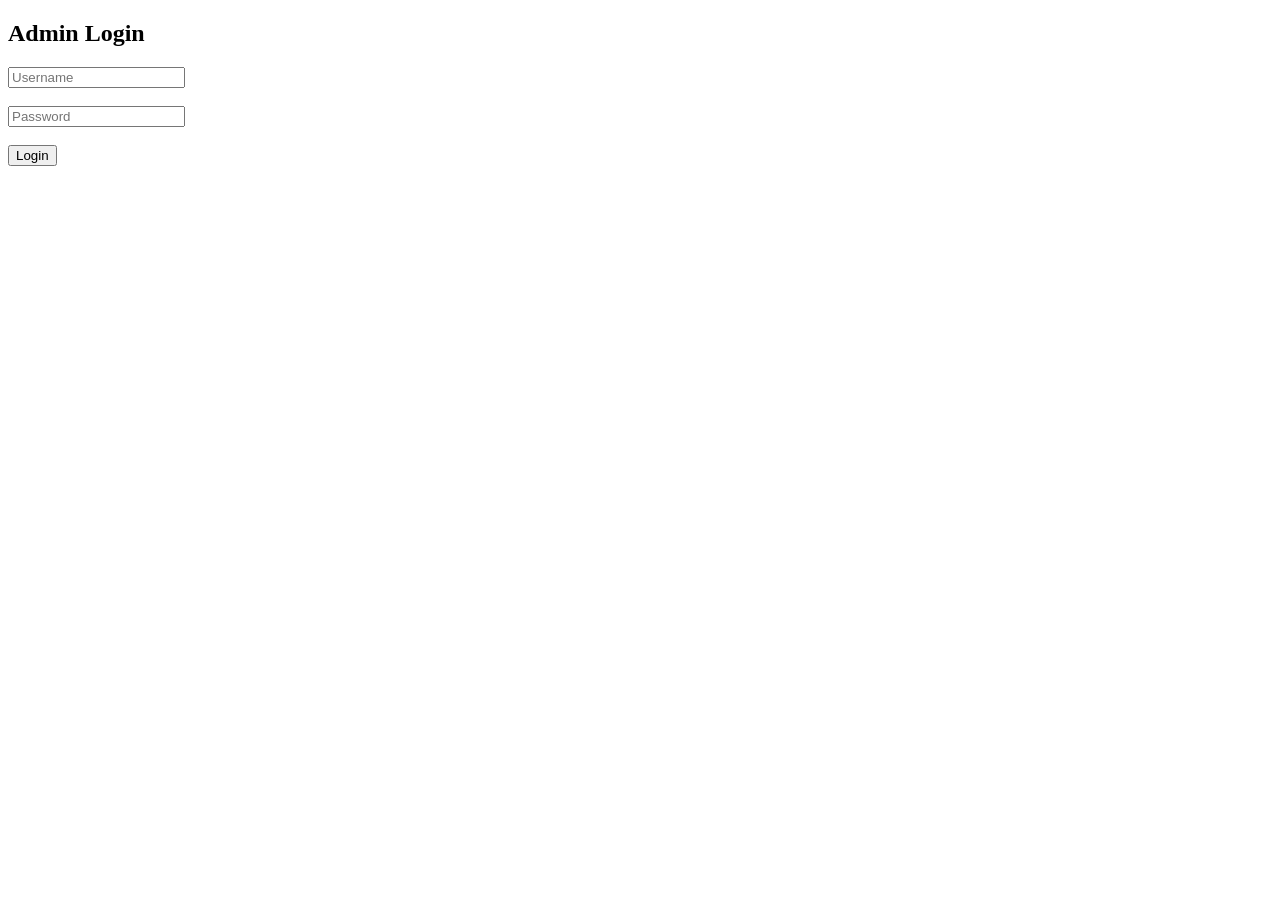
==== login.html @ db672a63 "add login page" ====
<!DOCTYPE html>
<html>
<head>
  <title>Login</title>
</head>
<body>

<h2>Admin Login</h2>

<input type="text" id="username" placeholder="Username">
<br><br>

<input type="password" id="password" placeholder="Password">
<br><br>

<button onclick="loginUser()">Login</button>

<script>
async function loginUser() {
  const username = document.getElementById("username").value;
  const password = document.getElementById("password").value;

  const res = await fetch("https://fruitizzzz-backend.onrender.com/api/admin/login", {
    method: "POST",
    headers: {
      "Content-Type": "application/json"
    },
    body: JSON.stringify({ username, password })
  });

  const data = await res.json();

  if (data.token) {
    localStorage.setItem("token", data.token);
    alert("Login Successful");
    window.location.href = "index.html";
  } else {
    alert("Login Failed");
  }
}
</script>

</body>
</html>
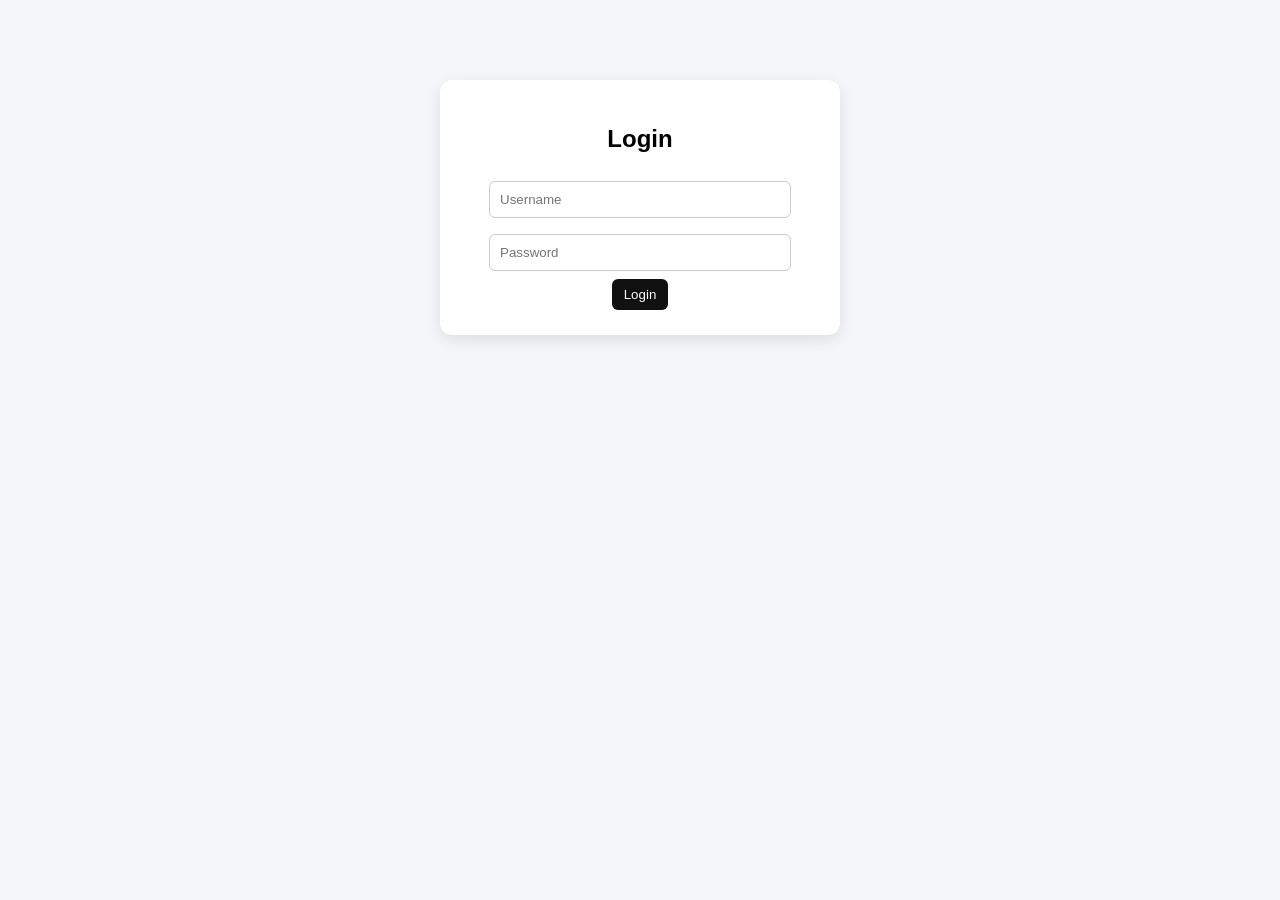
==== commit 4e373f02: "complete professional UI + auth system" ====
--- a/login.html
+++ b/login.html
@@ -2,43 +2,47 @@
 <html>
 <head>
   <title>Login</title>
+
+  <link rel="stylesheet" href="style.css">
+  <script src="auth.js"></script>
 </head>
+
 <body>
 
-<h2>Admin Login</h2>
+<div class="center-box">
+  <h2>Login</h2>
 
-<input type="text" id="username" placeholder="Username">
-<br><br>
+  <input type="text" id="username" placeholder="Username"><br>
+  <input type="password" id="password" placeholder="Password"><br>
 
-<input type="password" id="password" placeholder="Password">
-<br><br>
-
-<button onclick="loginUser()">Login</button>
+  <button onclick="login()">Login</button>
+</div>
 
 <script>
-async function loginUser() {
+const API = "https://fruitizzzz-backend.onrender.com";
+
+async function login() {
   const username = document.getElementById("username").value;
   const password = document.getElementById("password").value;
 
-  const res = await fetch("https://fruitizzzz-backend.onrender.com/api/admin/login", {
+  const res = await fetch(`${API}/api/auth/login`, {
     method: "POST",
-    headers: {
-      "Content-Type": "application/json"
-    },
+    headers: { "Content-Type": "application/json" },
     body: JSON.stringify({ username, password })
   });
 
   const data = await res.json();
 
-  if (data.token) {
+  if (data.success) {
     localStorage.setItem("token", data.token);
-    alert("Login Successful");
     window.location.href = "index.html";
   } else {
-    alert("Login Failed");
+    alert(data.message);
   }
 }
 </script>
 
 </body>
 </html>
+
+
--- a/style.css
+++ b/style.css
@@ -0,0 +1,75 @@
+body {
+  margin: 0;
+  font-family: Arial, sans-serif;
+  background: #f4f6f9;
+}
+
+/* NAVBAR */
+header {
+  background: linear-gradient(135deg, #ff4b2b, #ff416c);
+  color: white;
+  padding: 15px 20px;
+  display: flex;
+  justify-content: space-between;
+  align-items: center;
+}
+
+/* BUTTON */
+button {
+  padding: 8px 12px;
+  border: none;
+  border-radius: 6px;
+  cursor: pointer;
+  background: #111;
+  color: white;
+  transition: 0.2s;
+}
+
+button:hover {
+  transform: scale(1.05);
+}
+
+/* GRID */
+#menu {
+  display: grid;
+  grid-template-columns: repeat(auto-fit, minmax(180px, 1fr));
+  gap: 15px;
+  padding: 20px;
+}
+
+/* CARD */
+.card {
+  background: white;
+  padding: 15px;
+  border-radius: 12px;
+  box-shadow: 0 4px 12px rgba(0,0,0,0.1);
+  text-align: center;
+  transition: 0.2s;
+}
+
+.card:hover {
+  transform: translateY(-5px);
+}
+
+/* INPUTS */
+input {
+  width: 80%;
+  padding: 10px;
+  margin: 8px 0;
+  border-radius: 6px;
+  border: 1px solid #ccc;
+}
+
+/* CENTER LOGIN BOX */
+.center-box {
+  max-width: 350px;
+  margin: 80px auto;
+  background: white;
+  padding: 25px;
+  border-radius: 12px;
+  box-shadow: 0 5px 15px rgba(0,0,0,0.1);
+  text-align: center;
+}
+
+
+
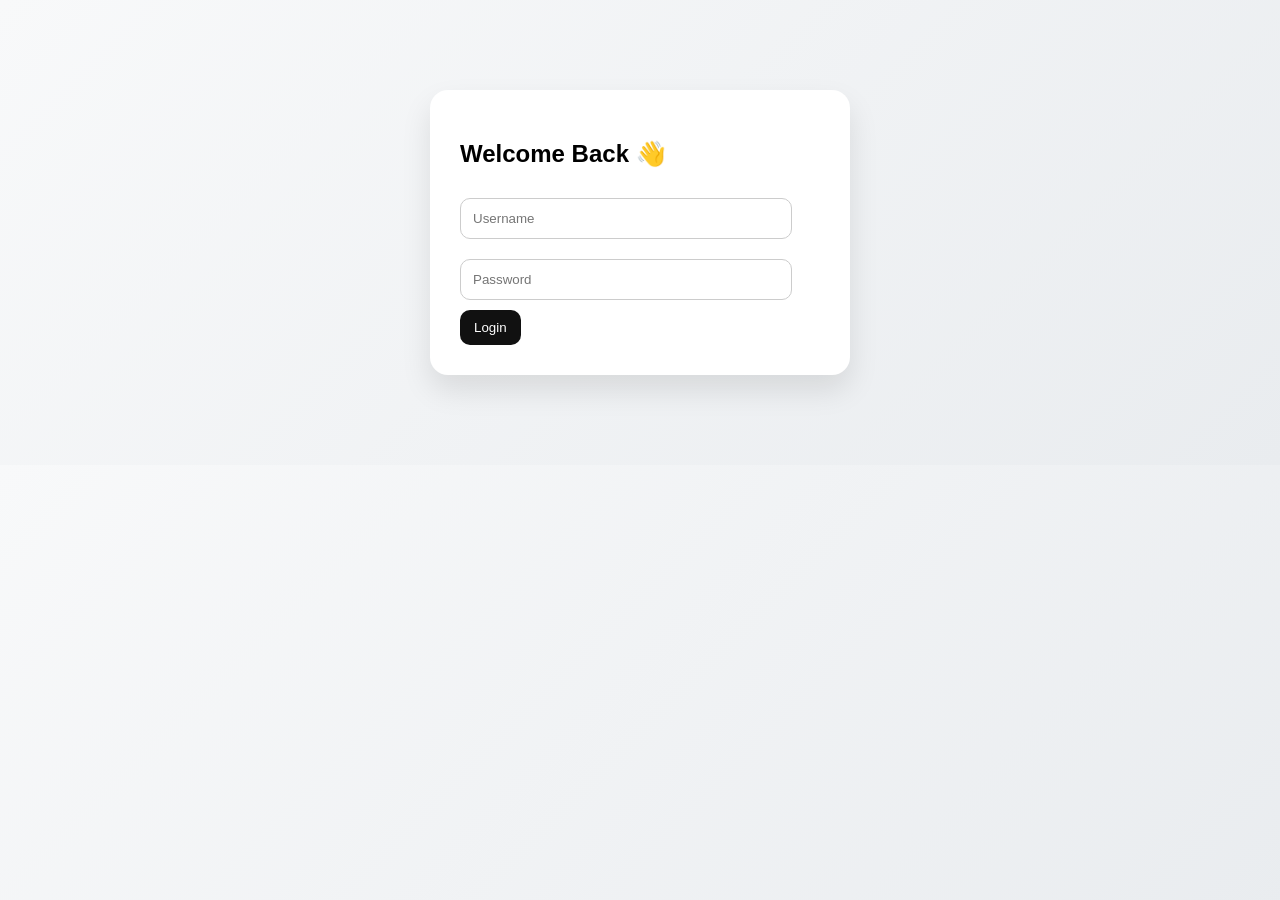
==== commit ce83f91a: "update frontend auth and premium UI" ====
--- a/login.html
+++ b/login.html
@@ -4,19 +4,20 @@
   <title>Login</title>
 
   <link rel="stylesheet" href="style.css">
-  <script src="auth.js"></script>
 </head>
 
 <body>
 
 <div class="center-box">
-  <h2>Login</h2>
+  <h2>Welcome Back 👋</h2>
 
-  <input type="text" id="username" placeholder="Username"><br>
-  <input type="password" id="password" placeholder="Password"><br>
+  <input type="text" id="username" placeholder="Username">
+  <input type="password" id="password" placeholder="Password">
 
   <button onclick="login()">Login</button>
 </div>
+
+<script src="auth.js"></script>
 
 <script>
 const API = "https://fruitizzzz-backend.onrender.com";
@@ -27,15 +28,16 @@
 
   const res = await fetch(`${API}/api/auth/login`, {
     method: "POST",
-    headers: { "Content-Type": "application/json" },
+    headers: {"Content-Type":"application/json"},
     body: JSON.stringify({ username, password })
   });
 
   const data = await res.json();
 
-  if (data.success) {
+  if(data.success){
     localStorage.setItem("token", data.token);
-    window.location.href = "index.html";
+    document.body.style.opacity = "0";
+    setTimeout(() => window.location.href = "index.html", 300);
   } else {
     alert(data.message);
   }
@@ -44,5 +46,3 @@
 
 </body>
 </html>
-
-
--- a/style.css
+++ b/style.css
@@ -1,75 +1,150 @@
+/* ===== GLOBAL ===== */
 body {
   margin: 0;
-  font-family: Arial, sans-serif;
-  background: #f4f6f9;
+  font-family: "Segoe UI", sans-serif;
+  background: linear-gradient(135deg, #f8f9fa, #e9ecef);
+  animation: fadeIn 0.8s ease-in;
 }
 
-/* NAVBAR */
+/* ===== ANIMATION ===== */
+@keyframes fadeIn {
+  from { opacity: 0; transform: translateY(10px); }
+  to { opacity: 1; transform: translateY(0); }
+}
+
+/* ===== HEADER (GLASS EFFECT) ===== */
 header {
-  background: linear-gradient(135deg, #ff4b2b, #ff416c);
+  background: rgba(255, 75, 43, 0.9);
+  backdrop-filter: blur(10px);
   color: white;
   padding: 15px 20px;
   display: flex;
   justify-content: space-between;
   align-items: center;
+  box-shadow: 0 10px 25px rgba(0,0,0,0.15);
+  animation: slideDown 0.6s ease;
 }
 
-/* BUTTON */
+@keyframes slideDown {
+  from { transform: translateY(-60px); opacity: 0; }
+  to { transform: translateY(0); opacity: 1; }
+}
+
+/* ===== BUTTON ===== */
 button {
-  padding: 8px 12px;
+  padding: 10px 14px;
   border: none;
-  border-radius: 6px;
+  border-radius: 10px;
   cursor: pointer;
   background: #111;
   color: white;
-  transition: 0.2s;
+  transition: all 0.3s ease;
 }
 
 button:hover {
-  transform: scale(1.05);
+  transform: scale(1.08);
+  box-shadow: 0 5px 15px rgba(0,0,0,0.2);
 }
 
-/* GRID */
+/* ===== GRID ===== */
 #menu {
   display: grid;
   grid-template-columns: repeat(auto-fit, minmax(180px, 1fr));
-  gap: 15px;
-  padding: 20px;
+  gap: 18px;
+  padding: 25px;
+  animation: fadeIn 1s ease;
 }
 
-/* CARD */
+/* ===== CARD (PREMIUM STYLE) ===== */
 .card {
   background: white;
-  padding: 15px;
-  border-radius: 12px;
-  box-shadow: 0 4px 12px rgba(0,0,0,0.1);
+  padding: 18px;
+  border-radius: 16px;
+  box-shadow: 0 10px 20px rgba(0,0,0,0.08);
   text-align: center;
-  transition: 0.2s;
+  transition: all 0.3s ease;
+  transform: translateY(0);
 }
 
 .card:hover {
-  transform: translateY(-5px);
+  transform: translateY(-8px) scale(1.02);
+  box-shadow: 0 15px 30px rgba(0,0,0,0.15);
 }
 
-/* INPUTS */
+/* ===== INPUT BOX ===== */
 input {
-  width: 80%;
-  padding: 10px;
-  margin: 8px 0;
-  border-radius: 6px;
+  width: 85%;
+  padding: 12px;
+  margin: 10px 0;
+  border-radius: 10px;
   border: 1px solid #ccc;
+  outline: none;
+  transition: 0.3s;
 }
 
-/* CENTER LOGIN BOX */
+input:focus {
+  border-color: #ff4b2b;
+  box-shadow: 0 0 10px rgba(255,75,43,0.3);
+}
+
+/* ===== LOGIN BOX ===== */
 .center-box {
-  max-width: 350px;
-  margin: 80px auto;
+  max-width: 360px;
+  margin: 90px auto;
+  background: white;
+  padding: 30px;
+  border-radius: 18px;
+  box-shadow: 0 15px 30px rgba(0,0,0,0.1);
+  animation: fadeIn 0.8s ease;
+}
+
+/* ===== LOADING EFFECT ===== */
+.loading {
+  text-align: center;
+  padding: 20px;
+  font-size: 18px;
+  animation: pulse 1.5s infinite;
+}
+
+@keyframes pulse {
+  0% { opacity: 0.5; }
+  50% { opacity: 1; }
+  100% { opacity: 0.5; }
+}
+/* ===== MODAL BACKDROP ===== */
+.modal {
+  display: none;
+  position: fixed;
+  top: 0;
+  left: 0;
+  width: 100%;
+  height: 100%;
+  background: rgba(0,0,0,0.6);
+  backdrop-filter: blur(5px);
+  justify-content: center;
+  align-items: center;
+  z-index: 999;
+}
+
+/* ===== MODAL BOX ===== */
+.modal-content {
   background: white;
   padding: 25px;
-  border-radius: 12px;
-  box-shadow: 0 5px 15px rgba(0,0,0,0.1);
+  border-radius: 16px;
+  width: 300px;
   text-align: center;
+  animation: pop 0.3s ease;
 }
 
+@keyframes pop {
+  from { transform: scale(0.7); opacity: 0; }
+  to { transform: scale(1); opacity: 1; }
+}
 
+/* CLOSE BUTTON */
+.close {
+  float: right;
+  font-size: 22px;
+  cursor: pointer;
+}
 
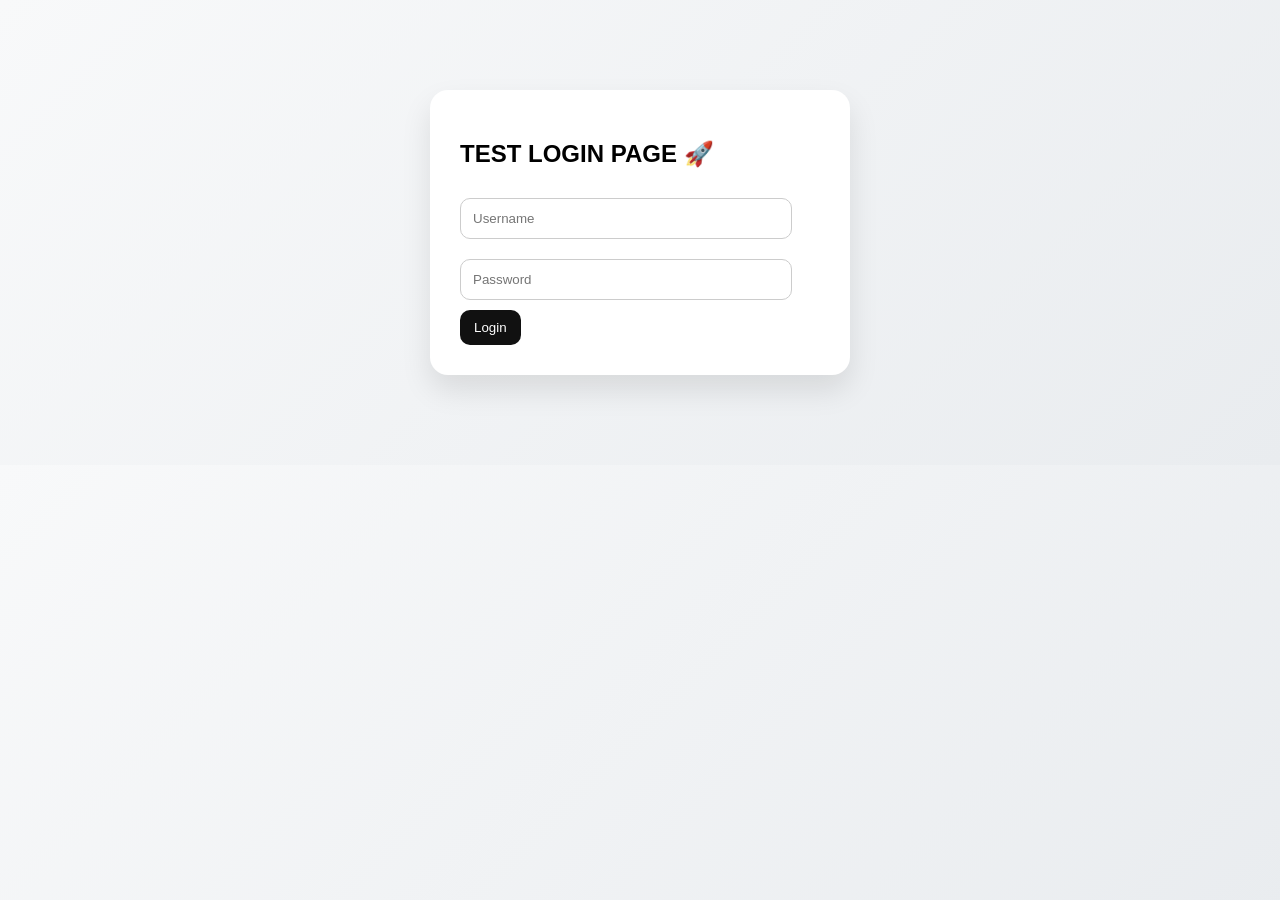
==== commit 5546732a: "test page update" ====
--- a/login.html
+++ b/login.html
@@ -9,12 +9,11 @@
 <body>
 
 <div class="center-box">
-  <h2>Welcome Back 👋</h2>
-
+<h2>TEST LOGIN PAGE 🚀</h2>
   <input type="text" id="username" placeholder="Username">
   <input type="password" id="password" placeholder="Password">
 
-  <button onclick="login()">Login</button>
+  <button onclick="alert('Button clicked'); login()">Login</button>
 </div>
 
 <script src="auth.js"></script>
